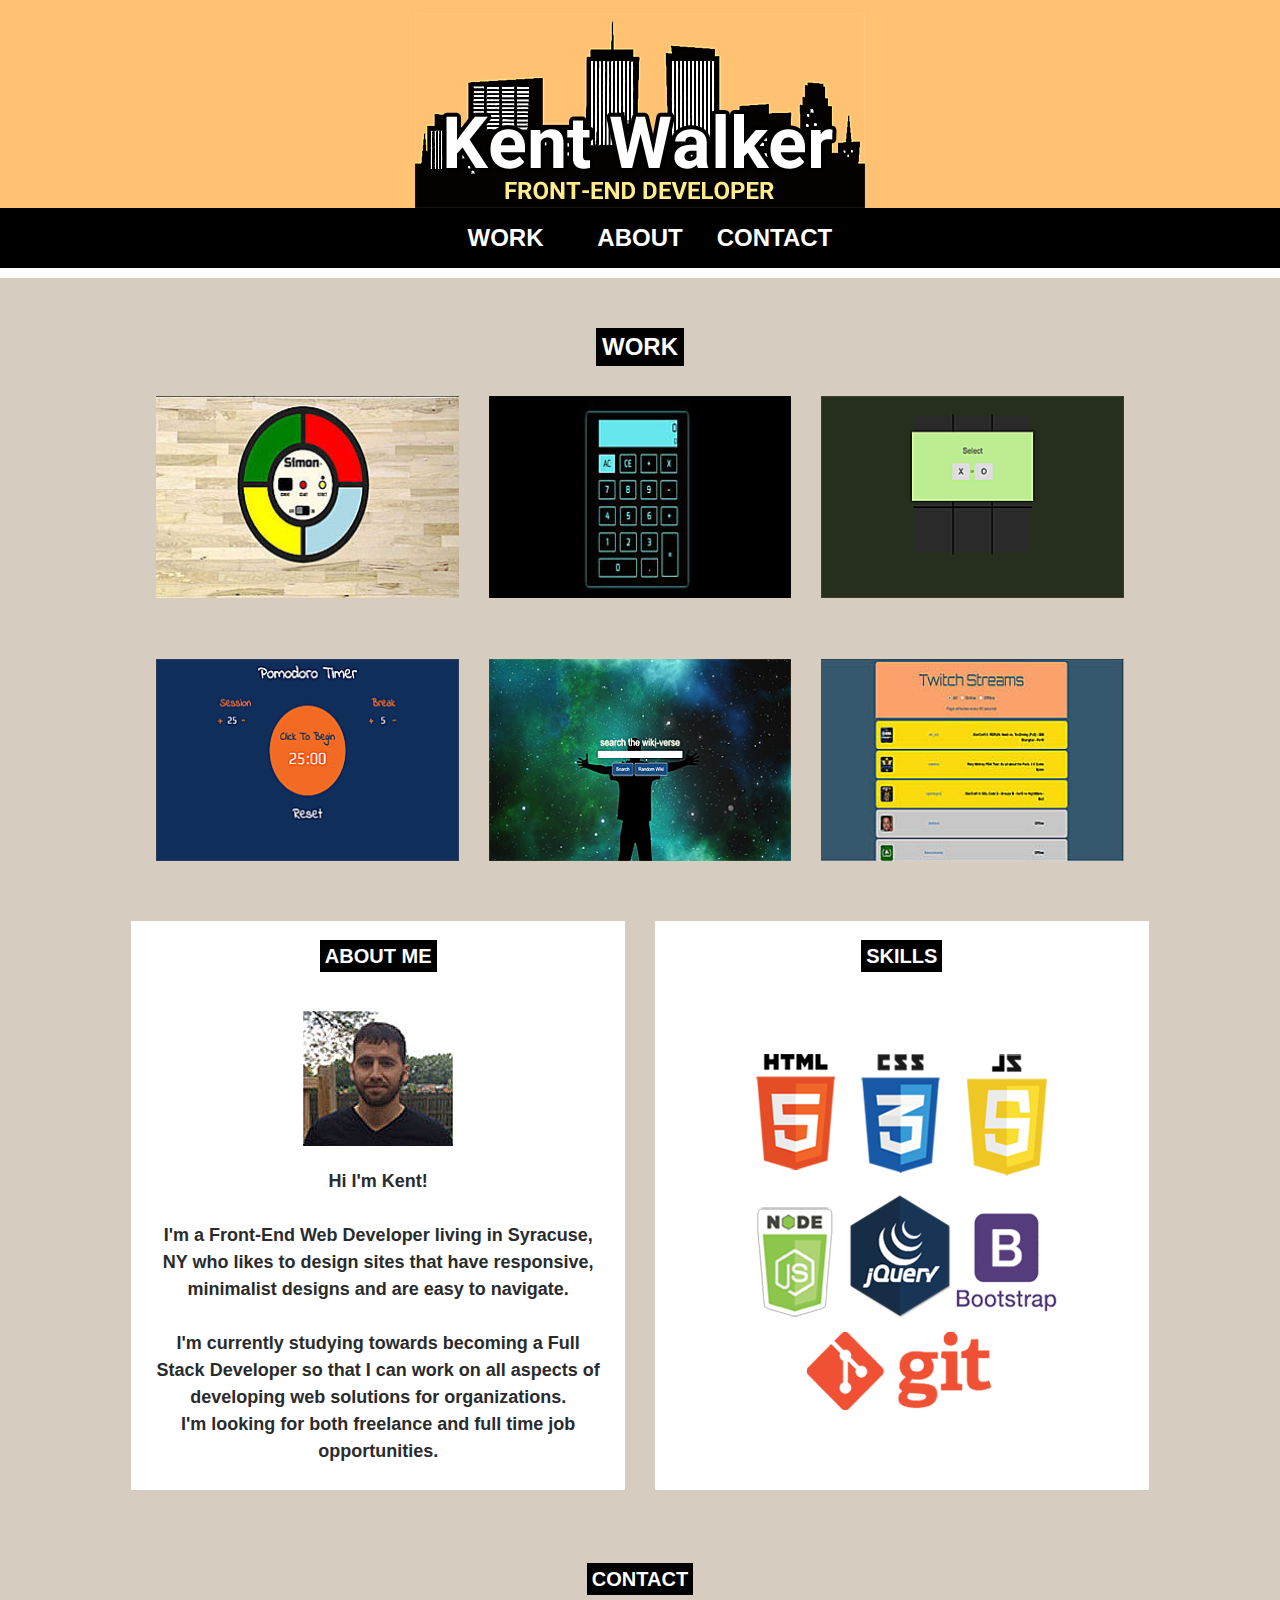
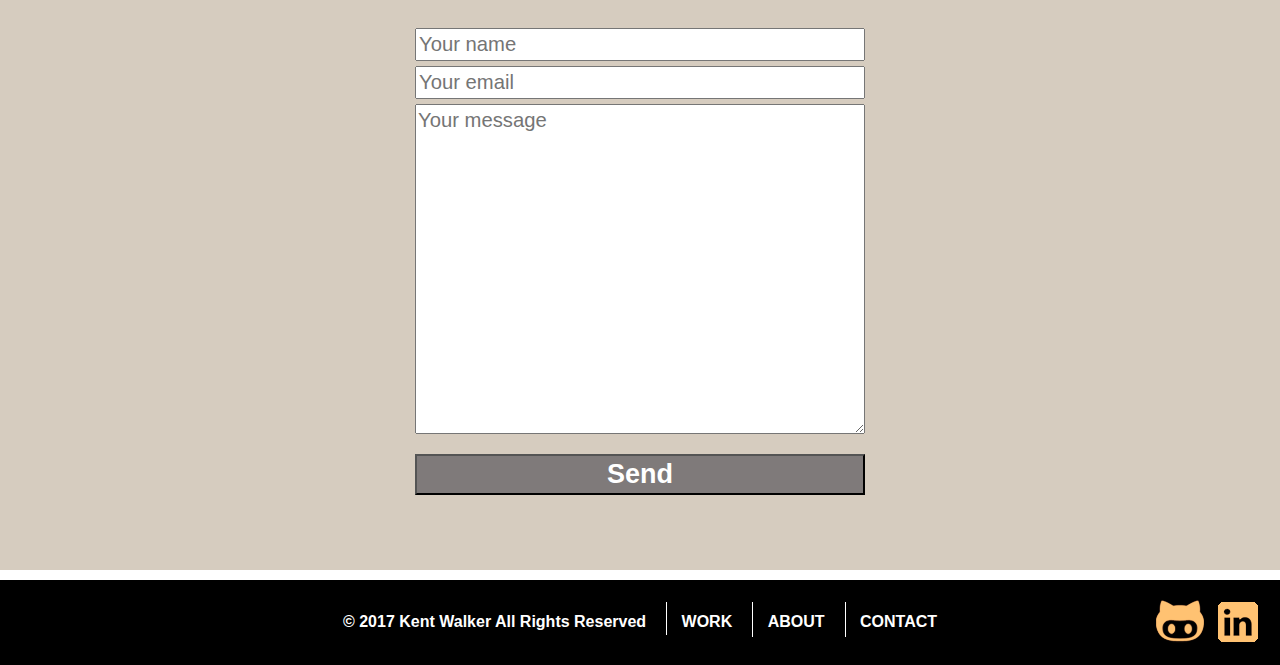
==== index.html @ 8b19c35e "Updated site logo and some icons" ====
<!DOCTYPE html>
<html lang="en">
<head>
    <title>My Portfolio</title>
      <meta name="viewport" content="width=device-width, initial-scale=1, shrink-to-fit=no">
      <meta name="referrer" content="origin">
      <meta name="google-site-verification" content="VIIXoMHC8gbPI5laIES-vYE52kQ_t8MxAKvMXjCcNns" />
      <link rel="stylesheet" type="text/css" href="css/reset.css">
      <link rel="stylesheet" type="text/css" href="css/bootstrap.min.css">
      <link rel="stylesheet" type="text/css" href="css/style.css">
</head>
<body>
<div class="container-fluid">
      <div id="banner">
        <div id="sitelogo" class="text-center">
          <img class="img-fluid" src="images/sitelogo8.png">
        </div>
      </div>
      <nav class="text-center">
        <ul id="mainMenu">
          <li class="adjLeft"><a href="#work">WORK</a></li>
          <li class="adjCenter"><a href="#about">ABOUT</a></li>
          <li class="adjRight"><a href="#contact">CONTACT</a></li>
        </ul>
        <div id="mobileMenu">
          <h1 id="menuTitle" align="center">MENU</h1>
          <!-- <a href="#" id="pull">MENU</a> -->
            <!-- <a href="#" onclick="alert('You clicked a link');"> -->
              <div id="menuIcon">
                  <div>&nbsp;</div>
                  <div>&nbsp;</div>
                  <div>&nbsp;</div>
              </div>
            </a>

         </div>
      </nav>
      <!-- <div id="menuContainer" class="text-center"> -->
        <!-- <div id="collapsibleMenu" class="text-center"> -->
      <div id="allContent">
          <ul id="drop">
            <li class="navLinks"><a href="#work">WORK</a></li>
            <li class="navLinks"><a href="#about">ABOUT</a></li>
            <li class="navLinks"><a href="#contact">CONTACT</a></li>
            </ul>
          <!-- </div> -->
       <!-- </div> -->
      <div id="work" class="text-center">
            <h1>WORK</h1>
          </div>

        <div id="shortcuts" class="text-center">
            <!-- <div class="row row1"> -->
            <div id="centerShortcuts" class="text-center">
              <div class="row">

                <div class="col-lg-4 col-md-6 col-sm-12">
                  <div class="image-link">
                      <a href="simon/index.html" class="workItem">
                        <img class="img-fluid" src="images/simon.jpg" alt="">
                      </a>
                    </div>
                  </div>
                  <div class="col-lg-4 col-md-6 col-sm-12">
                    <div class="image-link">
                      <a href="calculator/index.html" class="workItem">
                        <img class="img-fluid" src="images/calculator.jpg" alt="">
                      </a>
                    </div>
                  </div>
                  <div class="col-lg-4 col-md-6 col-sm-12">
                    <div class="image-link">
                        <a href="tictactoe/index.html" class="workItem">
                          <img class="img-fluid" src="images/tictactoe.PNG" alt="">
                        </a>
                      </div>
                  </div>
                  <div class="col-lg-4 col-md-6 col-sm-12">
                    <div class="image-link">
                        <a href="pomodoro/index.html" class="workItem">
                          <img class="img-fluid" src="images/pomodorro2.png" alt="">
                        </a>
                      </div>
                  </div>
                  <div class="col-lg-4 col-md-6 col-sm-12 ">
                    <div class="image-link">
                        <a href="wikiapp/index.html" class="workItem">
                          <img class="img-fluid" src="images/wikiverse.png" alt="">
                        </a>
                      </div>
                  </div>
                  <div class="col-lg-4 col-md-6 col-sm-12">
                    <div class="image-link">
                        <a href="twitchapp/index.html" class="workItem">
                          <img class="img-fluid" src="images/twitch.jpg" alt="">
                        </a>
                    </div>
                  </div>
                </div>
              </div>
            </div>
        <div id="middleRow" class="text-center">
          <div class="row text-center">
            <div class="col-lg-6 col-md-6 col-sm-12 test2">
              <div id="about">
                <div class="text-center"><h2>ABOUT ME</h2></div>
                  <div id="innerContent">
                <!-- <h2>ABOUT ME</h2> -->
                    <div id="myPicture"><img src="images/about.jpg"></div>
                      <!-- <div id="aboutmetxt"> -->
                      <div id="aboutText">
                        <p class="text-center">Hi I'm Kent!</p>
                        <br>
                        <br>
                        <p>I'm a Front-End  Web Developer living in Syracuse, NY who likes to design sites that have responsive, minimalist designs and are easy to navigate.<br><br>
                        I'm currently studying towards becoming a Full Stack Developer so that I can work on all aspects of developing web solutions for organizations.<br>
                        I'm looking for both freelance and full time job opportunities.</p>
                       </div>
                    </div>
                </div>
              </div>
              <div class="col-lg-6 col-md-6 col-sm-12 test3">
                  <div id="skills">
                    <div class="text-center"><h2>SKILLS</h2></div>
                    <div id="skillIcons" class="text-center">
                          <img class="img-fluid" src="images/currentskills_1.png">
                        </div>
                      </div>
                    </div>
                    </div>
                  </div>
        </div>
      <div id="contact" class="text-center">
        <h2>CONTACT</h2>
      </div>
      <div id="contactform">
        <form method="POST" action="http://formspree.io/kfw9257@gmail.com">
          <input name="name" placeholder="Your name" type="text">
          <input name="_replyto" placeholder="Your email" type="email">
          <input type="hidden" name="_subject" value="Website contact" />
          <textarea name="message" placeholder="Your message" rows="12" cols="50"></textarea>
          <button type="submit">Send</button>
        </form>
      </div>
    </div>
      <footer class="text-center">
        <div id="footerMenu">
        <ul>
           <li><span id="copyright">&copy; 2017 Kent Walker All Rights Reserved</span></li>
            <li><a href="#work">WORK</a></li>
            <li><a href="#about">ABOUT</a></li>
            <li><a href="#contact">CONTACT</a></li>
          </ul>
        </div>
        <div id="socialLinks">
          <a href="https://github.com/kfw9257"><img src="images/github1.png" title="Github Repository" /></a>
          <a href="https://www.linkedin.com/in/kent-walker-17770210"><img src="images/linkedin1.png" title="LinkedIn Profile" /></a>
        </div>
      </footer>
</div>
<script src="https://ajax.googleapis.com/ajax/libs/jquery/3.2.1/jquery.min.js"></script>
<script src="https://maxcdn.bootstrapcdn.com/bootstrap/3.3.7/js/bootstrap.min.js" integrity="sha384-Tc5IQib027qvyjSMfHjOMaLkfuWVxZxUPnCJA7l2mCWNIpG9mGCD8wGNIcPD7Txa" crossorigin="anonymous"></script>
<script src="js/script.js"></script>
</body>
</html>
---- css/style.css ----
#banner {
  position: relative;
  background-color: #FFC273;
  width: 100%;
  /*height: 5%;*/
}

body {
  background-color: #D6CCBF;
  overflow-x: hidden;
  font: normal 16px/27px sans-serif;

}

.container-fluid {
  padding: 0px;

}



#sitelogo {
  padding-top: 1%;
  /*
  padding-right: 10px;
  width: 400px;*/

}

nav {
  position: relative;
  background-color: black;

  border-bottom-style: solid;
  border-bottom-width: 0.625em;
  border-bottom-color: white;
}

nav ul {

  min-width: 420px;
  margin: 0 auto;
  padding: 0px;
}

nav ul li {
  display: inline-block;
  width: 130px;
  color: white;
  font-size: 24px;
  font-weight: bold;
  padding-top: 5px;
  padding-bottom: 5px;

}

/*.adjLeft {
  padding-left: 30px;
}

.adjRight {
  padding-left: 15px;
  text-align: right;
}

.adjCenter {
  margin-left: 25px;
  margin-right: 10px;
  text-align: center;
}*/

nav ul li a {
  color: white;
  text-decoration: none;
  border-bottom: 3px solid black;
  line-height: 50px;
  padding: 0px;

}

nav ul li a:link {
  text-decoration: none;

}

nav ul li a:hover
{
     color: white;
     cursor: pointer;
     border-bottom-color: #FFC273;
}

#menu {
  /*position: absolute;*/
  width: 400px;
  margin: 0 auto;
}

#menuIcon {
  /*display: none;*/
  position: absolute;
  top: 20%;
  left: 34%;
  margin-right: 10px;
  /*background-color: green;*/
  /*padding-bottom: 10px;
  float: left;
  margin-left: 50px;*/
}

#menuIcon:hover {
  cursor: pointer;
}

#menuTitle {
  /*display: none;*/
  position: absolute;
  left: 44%;
  top: -40px;
  /*background-color: yellow;*/
  display: inline-block;
  color: white;

}

#menuIcon div {

    width: 35px;
    height: 3px;
    background-color: white;
    margin: 6px 0;
}

#mobileMenu {
  display: none;
}

/*#mobileMenu ul > li:hover {
  background-color: red;
}*/

#mobileMenu ul li {
  font-size: 100px;
  z-index: -20;
  color: red;
  display: block;
}
#mobileMenu ul {
  position: absolute;
  z-index: 20;
  color: white;
  /*background-color: green;*/
}

#collapsibleMenu {
  height: 100px;
  width: 100%;
  background-color: red;
}


#menuContainer {
  z-index: 200;
  /*width: 600px;*/
  display: none;
  height: 200px;
  /*width: 75%;*/
  margin: -10px auto;
  position: relative;
  /*background-color: green;*/
}

#drop {
  /*margin: 0 auto;*/
  display: none;
  z-index: 1000;
  position: absolute;
  top: -0.4%;
  left: 50%;
  margin-left: -150px;
  width: 300px;
  background-color: black;
  opacity: 0.9;
}

#drop li a {
  color: white;

  text-decoration: none;
  font-size: 24px;
  font-weight: bold;
  padding-left: 10px;
  padding-right: 10px;
}

#drop li a:hover {

  background-color: #FFC273;
}

#drop li {
  text-align: center;
  padding-top: 15px;
  padding-bottom: 15px;
}

.navLinks {
  /*display: none;*/
}
/*#mobileMenu {
  background-color: red;
    width: 100px;
}*/

h1 {
  margin-top: 50px;
  margin-bottom: 30px;
  color: white;
  background-color: black;
  font-size: 24px;
  font-weight: bold;
  display: inline-block;
  padding: 0.25em;
}

h2 {
  display: inline-block;
  margin-top: 0.45em;
  padding: 0.25em;
  color: white;
  background-color: black;
  font-size: 20px;
  font-weight: bold;
}

.image-link {
  /*min-width: 300px;*/
  /*max-width: */
  /*height: auto;*/
  max-width: 100%;
  position: relative;
  background-color: #FFC273;
}


.image-link img {
      width: 100%;
}

#shortcuts {
  /*position: relative;*/
  /*padding-left: 65px;*/
  /*background-color: yellow;*/
  width: 78%;
  /*padding-left: 6%;*/
  margin: 0 auto;

}



.workItem {
  position: relative;
  background-color: #FFC273;
  display: block;
  margin-bottom: 20%;
  height: auto;
}



.content-row {
  width: 100%;
  /*margin: auto 0;*/
}

#about {
  position: relative;
  display: block;
  /*margin-left: 15%;
  margin-right: 10%;*/
  margin: 0 auto;
  padding-top: 2%;
  /*padding-bottom: 15px;*/
  padding-left:  25px;
  padding-right: 25px;
  /*max-width: 90%;
  min-width: 75%;*/
  /*width: 80%;*/
  height: 100%;
  background-color: white;
}


#aboutText {
  display: inline-block;
  margin-top: 5%;
  padding-bottom: 25px;
}

#aboutText p  {
    display: inline;
    font-size: 18px;
    /*background-color: #FFC273;*/
    /*box-shadow: 1em 0 0 #FFC273, -1em 0 0 #FFC273;*/
    /*padding: 7px 8px;*/
    /*box-decoration-break: clone;*/
    font-weight: 700;

}



#myPicture {
  margin-top: 7%;
}

#innerContent p {
  margin-top: 5%;
}

#about h2 {
  display: inline-block;
}

#skills {
  position: relative;
  display: block;
  margin: 0 auto;
  padding-top: 2%;
  /*padding-bottom: 20px;*/
  /*max-width: 90%;
  min-width: 75%;*/
  /*width: 80%;*/
  height: 100%;
  background-color: white;
}

#skillIcons {
  /*background-color: red;
  width: 450px;
  margin: 0 auto;*/
  margin-top: 55px;
  padding-bottom: 51px;
}

.test2 {
  /*background-color: red;*/
 padding-left: 10%;
}

.test3 {
  /*background-color: green;*/
  padding-right: 10%;
}

#middleRow {
  margin: 0 auto;
  /*display: flex;*/
}

#contact{
  margin-top: 5%;
}

#contactform * {
  font-size: 1.125em;
  width: 500px;
  max-width: 90%;
  margin: 0 auto;
  display: block;
  margin-bottom: 5px;
}

#contactform {
  margin-top: 25px;
  margin-bottom: 75px;
}

#contactform button {
  position: relative;
  background-color: #7F7A7A;
  font-size: 1.5em;
  padding: 5px;
  color: white;
  font-weight: bold;
  /*width: 75%;*/
  margin-top: 20px;
}


.glyphicon {
  position: absolute;
  color: white;
}

footer {
  position: relative;
  border-top: solid 0.625em white;
  height: 95px;
  background-color: black;
  /*text-align: center;*/
}

footer * {
  font-weight: bold;
  margin-top: 6px;
  display: inline-block;
  color: white;

}

#footerMenu {
  /*background-color: blue;*/
  width: 620px;
  margin: 10px auto;
}

#footerMenu li:nth-child(0) {
  /*margin-right: 10px;*/
  display: inline-block;
  margin-left: 10px;
  padding-right: 20px;
  border-right: 1px solid white;
}

#footerMenu ul li:nth-child(1) {
  margin-right: 10px;
  padding-right: 20px;
  border-right: 1px solid white;
}

#footerMenu ul li:nth-child(2) {
  margin-right: 10px;
  padding-right: 20px;
  border-right: 1px solid white;
}

#footerMenu ul li:nth-child(3) {
  margin-right: 10px;
  padding-right: 20px;
  border-right: 1px solid white;
}
#footerMenu ul li:nth-child(4) {
  /*margin-right: 50px;*/
  /*padding-right: 20px;*/
  /*border-right: 1px solid white;*/

}



footer ul li a:hover
{
     color: white;
     cursor: pointer;
     border-bottom-color: #FFC273;
}

footer ul li a {
  color: white;
  text-decoration: none;
  border-bottom: 2px solid black;
}
footer ul li a:link {
  text-decoration: none;

}

#socialLinks a:nth-child(2) {
  /*position: absolute;
  right: 80px;
  top: 3px;*/
  /*background-color: red;*/

}

#socialLinks a:nth-child(1) {
  /*position: absolute;
  right: 25px;
  top: 5px;*/
  /*background-color: blue;*/
  margin-right: 10px;
}

#socialLinks {
  position: absolute;
  right: 1%;
  /*background-color: purple;*/
  width: 120px;
  display: inline-block;

}

#allContent {
  position: relative;
  width: 97%;
  margin: 0 auto;
}

/*  MEDIA QUERIES  */

@media (hover: none) {
   /*a:link {
      color: red;
   }*/
}

@media screen and (max-width:480px) {

  nav ul {
    display: none;
  }

  nav {
    height: 70px;
  }

  #mobileMenu {
    display: inline-block;
  }

  #collapsibleMenu {
    /*display: block;*/
  }

  #socialLinks {

    /*left: 34% !important;*/
  }

  /*#menuTitle {
    display: inline-block;
  }

  #menuIcon {
    display: inline-block;
  }*/
}

@media screen and (max-width:645px) {

  footer ul {
    display: none;
  }

  #menuContainer {
    display: none;
  }



  /*footer a:nth-child(2) {
    background-color: yellow;
    width: 50px;
    display: inline-block;
    position: absolute;
    left: 40%;
    margin: auto 0;
    top: 2px;
    background-color: red;
  }

  footer a:nth-child(3) {
    background-color: green;
    display: inline-block;
    width: 50px;
    position: absolute;
    left: 55%;
    top: 3px;
    background-color: red;

  }*/
  #footerMenu {
    display: none;
  }

  #socialLinks {
    position: relative !important;
    margin: 0 auto;
    /*left: 38%;*/
  }


}

@media screen and (max-width:768px) {


   #shortcuts {
    padding-left: 0%;
    width: 300px;
  }

  #centerShortcuts{
    padding-left: 0% !important;
    /*width: 80%;*/
    /*background-color: purple;*/
  }

  #about {
    width: 75%;
    margin: 5% auto;
  }

  #skills {
    width: 75%;
  }

  .test2{
    padding: 0;
    margin: auto 0;
  }

  .test3{
    padding: 0;
  }

  #test4 {
    margin: 0 auto;
  }

  #copyright {
    display: none;
  }

  #footerMenu {
    /*width: 350px;*/
    /*margin-right: 10%;*/

  }
}

@media screen and (max-width:992px) {

  #copyright {
    display: none;
  }

  /*.row{
    padding-left: 100px !important;
  }*/

  #centerShortcuts{
    /*padding-left: 15%;*/
    /*width: 80%;*/
    /*background-color: purple;*/
  }
}

@media screen and (max-width:1200px) {

}
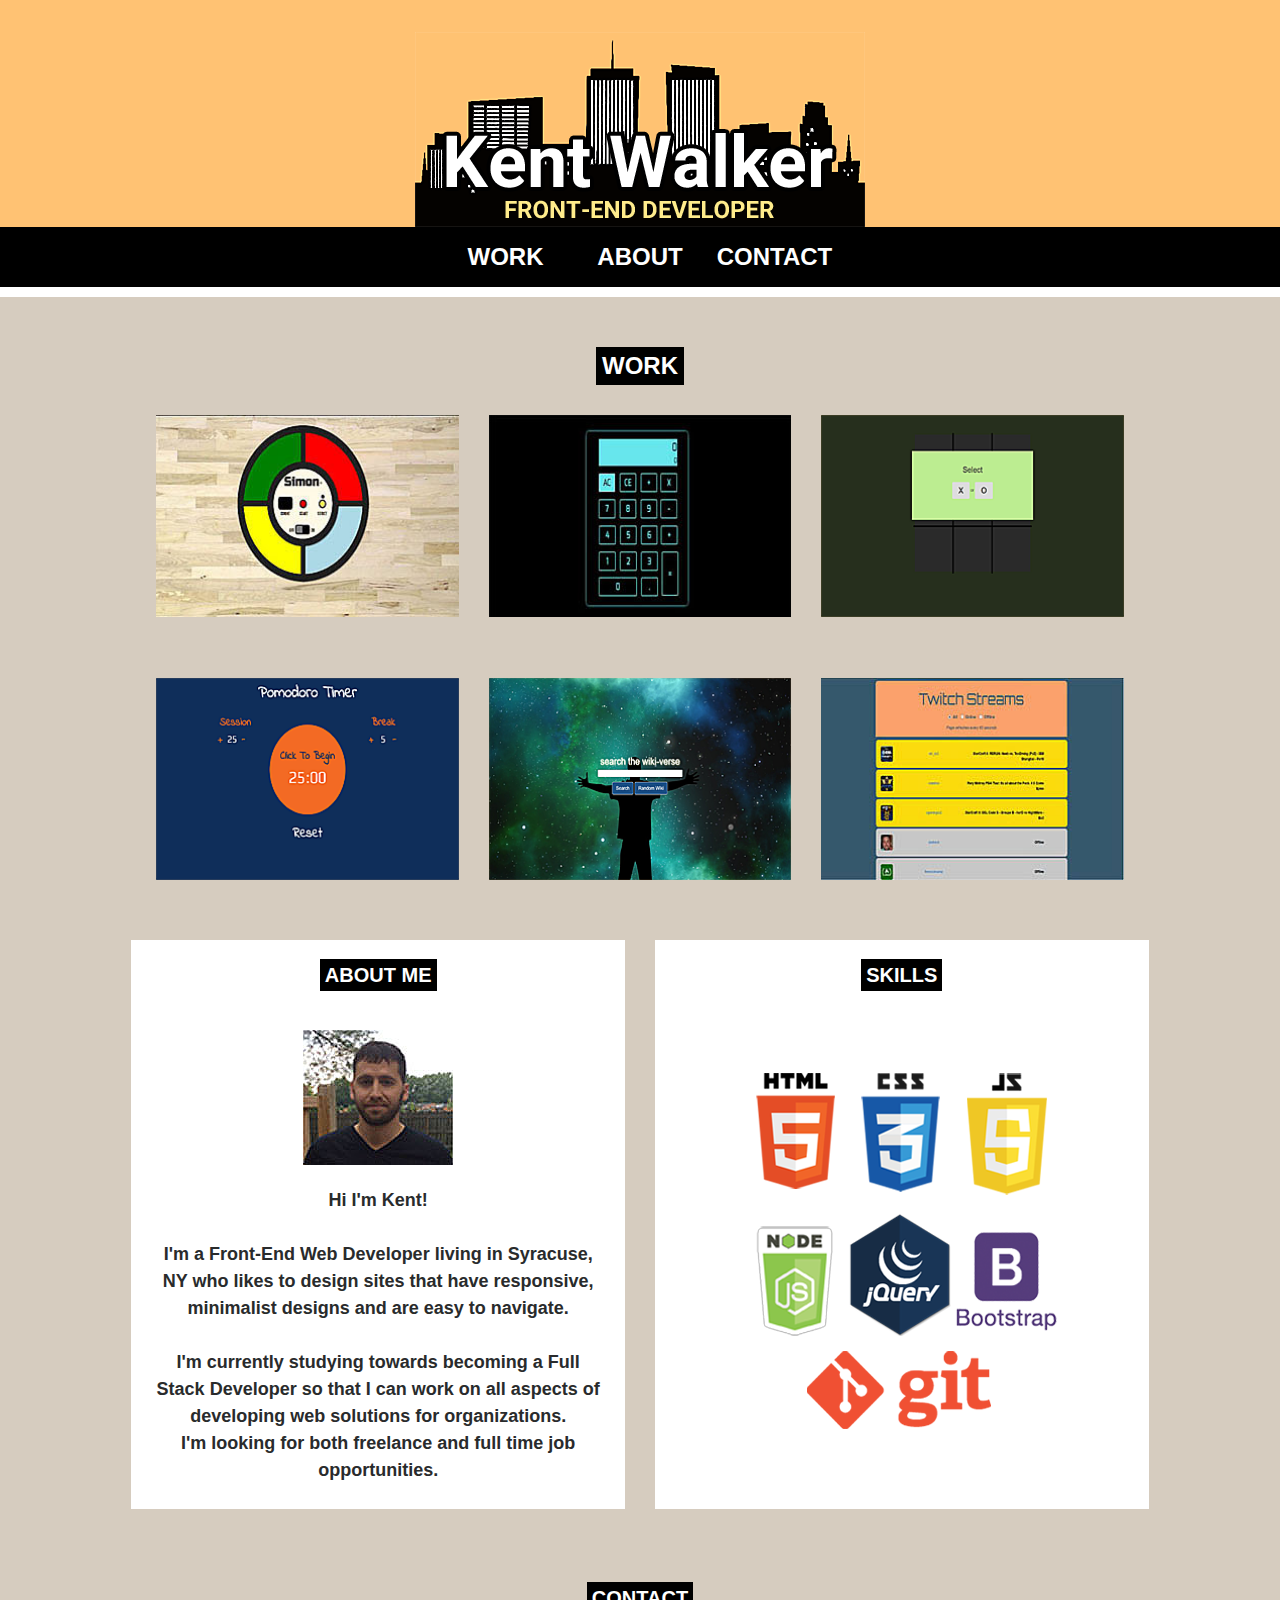
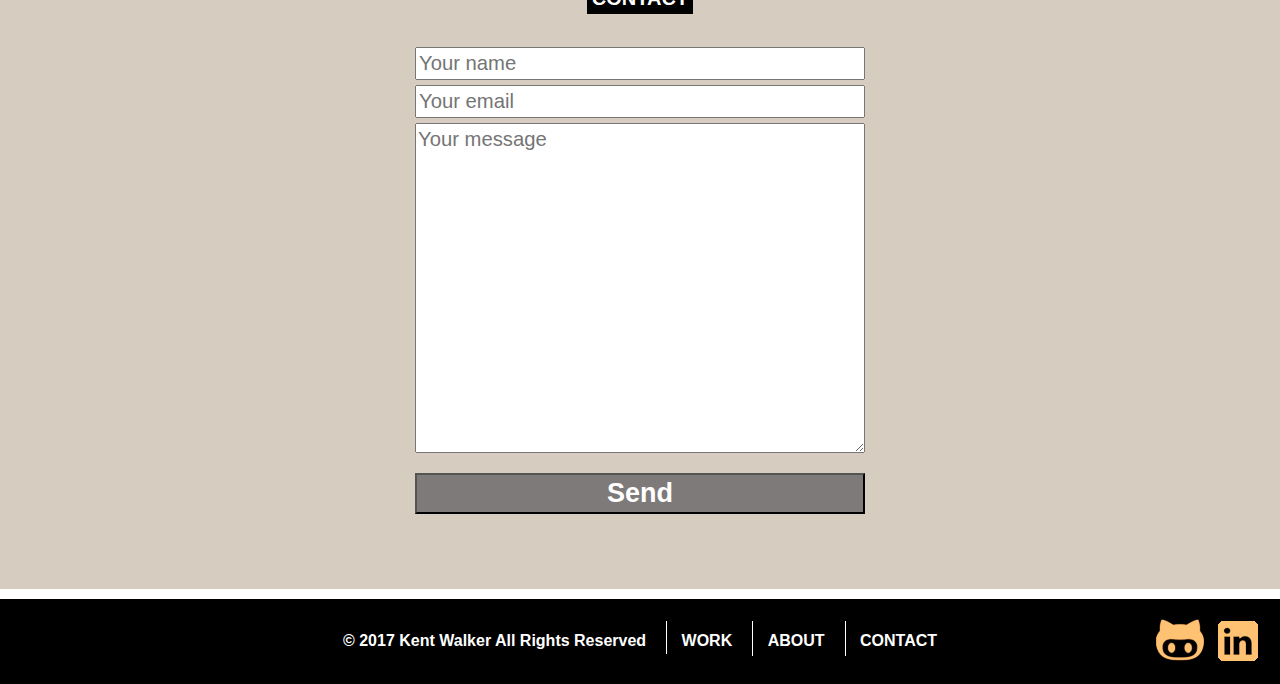
==== commit e6e09110: "updated external links to open in new tabs" ====
--- a/index.html
+++ b/index.html
@@ -56,14 +56,14 @@
 
                 <div class="col-lg-4 col-md-6 col-sm-12">
                   <div class="image-link">
-                      <a href="simon/index.html" class="workItem">
+                      <a href="simon/index.html" target="_blank" class="workItem">
                         <img class="img-fluid" src="images/simon.jpg" alt="">
                       </a>
                     </div>
                   </div>
                   <div class="col-lg-4 col-md-6 col-sm-12">
                     <div class="image-link">
-                      <a href="calculator/index.html" class="workItem">
+                      <a href="calculator/index.html" target="_blank" class="workItem">
                         <img class="img-fluid" src="images/calculator.jpg" alt="">
                       </a>
                     </div>
@@ -77,21 +77,21 @@
                   </div>
                   <div class="col-lg-4 col-md-6 col-sm-12">
                     <div class="image-link">
-                        <a href="pomodoro/index.html" class="workItem">
+                        <a href="pomodoro/index.html" target="_blank"  class="workItem">
                           <img class="img-fluid" src="images/pomodorro2.png" alt="">
                         </a>
                       </div>
                   </div>
                   <div class="col-lg-4 col-md-6 col-sm-12 ">
                     <div class="image-link">
-                        <a href="wikiapp/index.html" class="workItem">
+                        <a href="wikiapp/index.html" target="_blank"  class="workItem">
                           <img class="img-fluid" src="images/wikiverse.png" alt="">
                         </a>
                       </div>
                   </div>
                   <div class="col-lg-4 col-md-6 col-sm-12">
                     <div class="image-link">
-                        <a href="twitchapp/index.html" class="workItem">
+                        <a href="twitchapp/index.html" target="_blank" class="workItem">
                           <img class="img-fluid" src="images/twitch.jpg" alt="">
                         </a>
                     </div>
--- a/css/style.css
+++ b/css/style.css
@@ -20,7 +20,7 @@
 
 
 #sitelogo {
-  padding-top: 1%;
+  padding-top: 2.5%;
   /*
   padding-right: 10px;
   width: 400px;*/
@@ -53,21 +53,6 @@
   padding-bottom: 5px;
 
 }
-
-/*.adjLeft {
-  padding-left: 30px;
-}
-
-.adjRight {
-  padding-left: 15px;
-  text-align: right;
-}
-
-.adjCenter {
-  margin-left: 25px;
-  margin-right: 10px;
-  text-align: center;
-}*/
 
 nav ul li a {
   color: white;
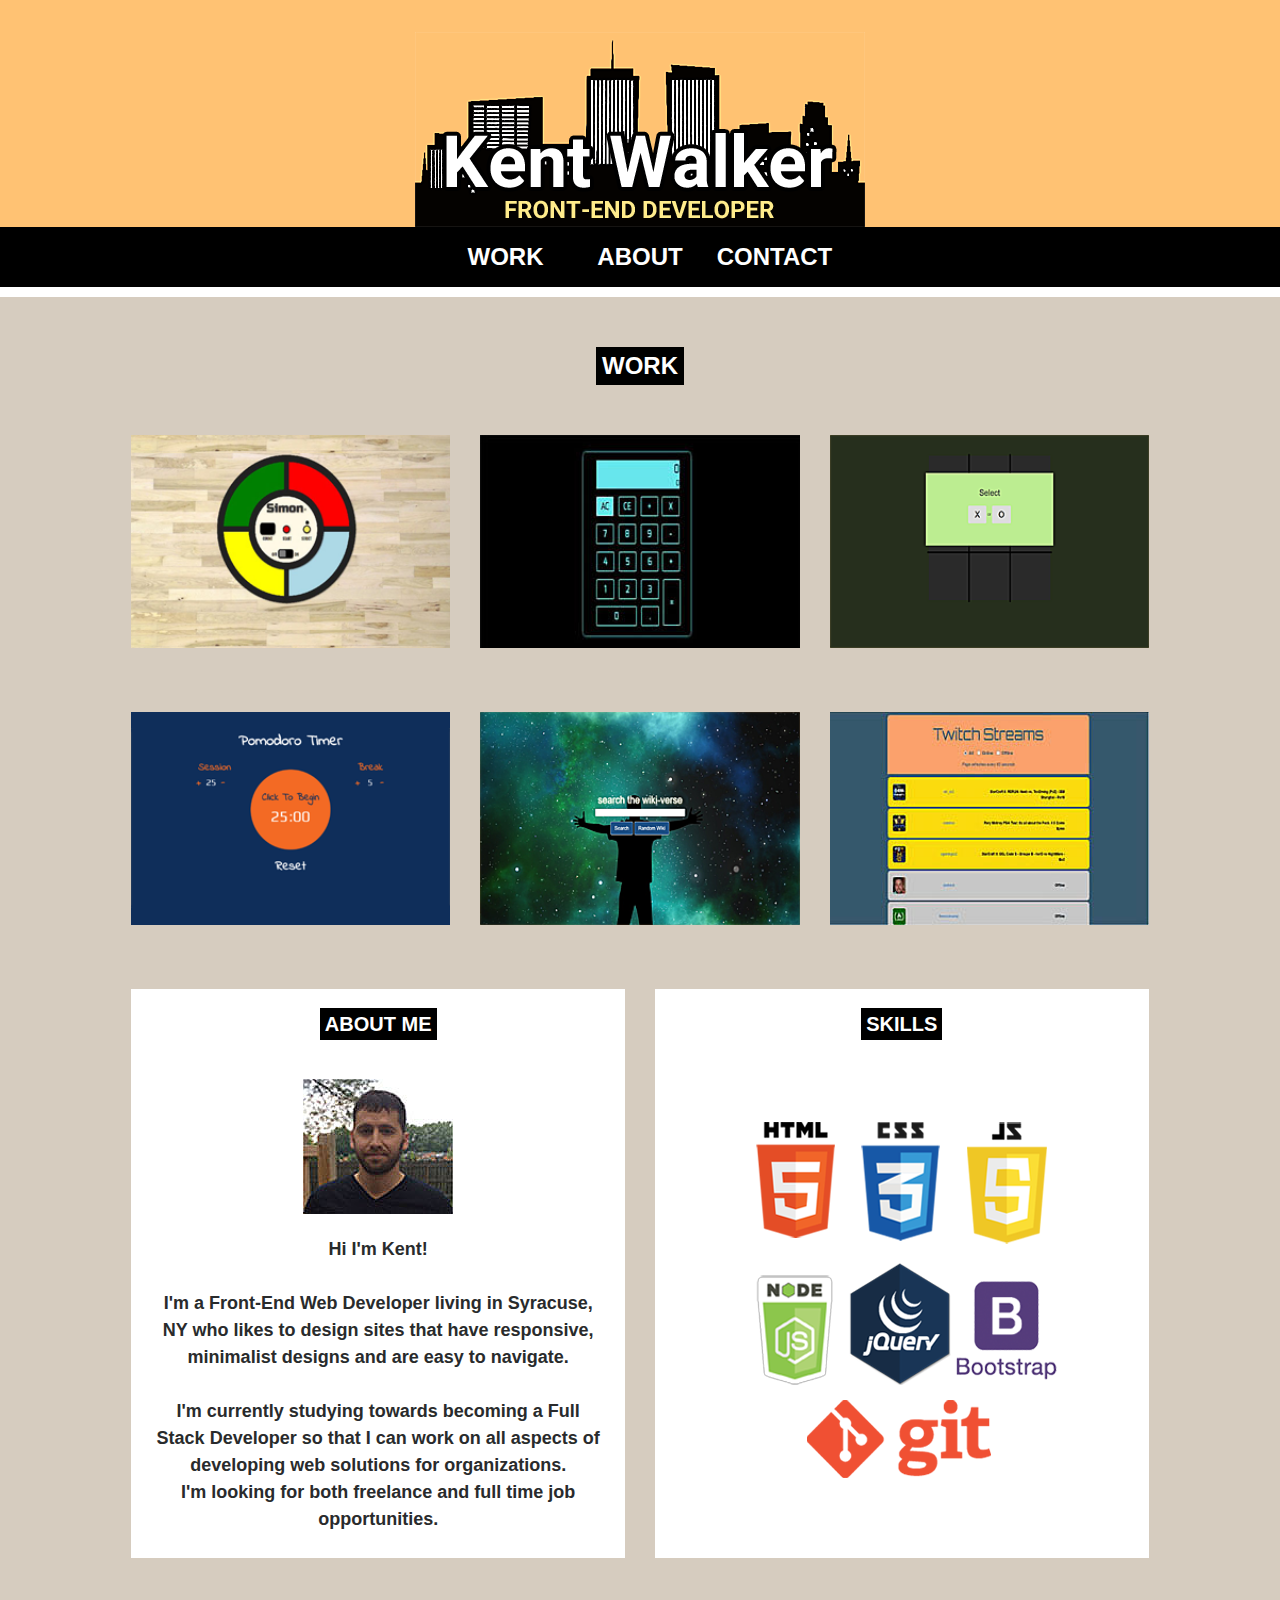
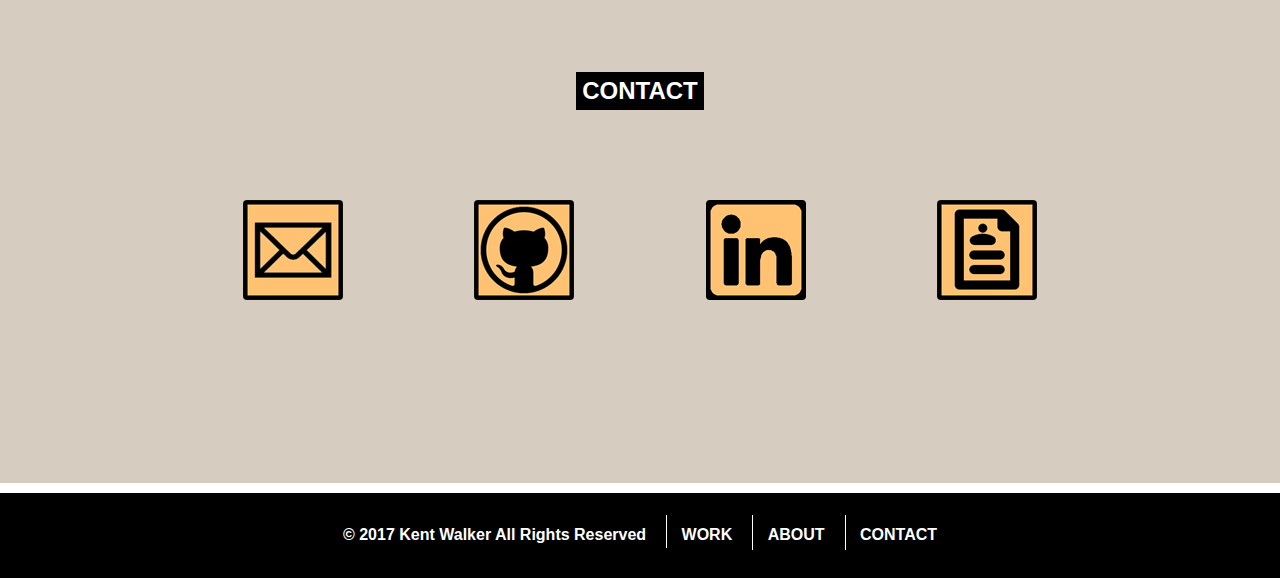
==== commit 0fef0238: "update contact links, added more rollover effects, updated some shortcuts" ====
--- a/index.html
+++ b/index.html
@@ -5,6 +5,8 @@
       <meta name="viewport" content="width=device-width, initial-scale=1, shrink-to-fit=no">
       <meta name="referrer" content="origin">
       <meta name="google-site-verification" content="VIIXoMHC8gbPI5laIES-vYE52kQ_t8MxAKvMXjCcNns" />
+      <link rel="icon" href="images/tabicon.png">
+      <link href="https://fonts.googleapis.com/css?family=Roboto:700" rel="stylesheet">
       <link rel="stylesheet" type="text/css" href="css/reset.css">
       <link rel="stylesheet" type="text/css" href="css/bootstrap.min.css">
       <link rel="stylesheet" type="text/css" href="css/style.css">
@@ -57,7 +59,10 @@
                 <div class="col-lg-4 col-md-6 col-sm-12">
                   <div class="image-link">
                       <a href="simon/index.html" target="_blank" class="workItem">
-                        <img class="img-fluid" src="images/simon.jpg" alt="">
+                        <img class="img-fluid" src="images/simon2.png" alt="">
+                         <div class="project-info">
+                           <h3>Simon Game</h3>
+                         </div>
                       </a>
                     </div>
                   </div>
@@ -65,6 +70,9 @@
                     <div class="image-link">
                       <a href="calculator/index.html" target="_blank" class="workItem">
                         <img class="img-fluid" src="images/calculator.jpg" alt="">
+                        <div class="project-info">
+                          <h3>Javascript Calculator</h3>
+                        </div>
                       </a>
                     </div>
                   </div>
@@ -72,13 +80,19 @@
                     <div class="image-link">
                         <a href="tictactoe/index.html" class="workItem">
                           <img class="img-fluid" src="images/tictactoe.PNG" alt="">
+                            <div class="project-info">
+                              <h3>Tic-Tac-Toe Game</h3>
+                            </div>
                         </a>
                       </div>
                   </div>
                   <div class="col-lg-4 col-md-6 col-sm-12">
                     <div class="image-link">
                         <a href="pomodoro/index.html" target="_blank"  class="workItem">
-                          <img class="img-fluid" src="images/pomodorro2.png" alt="">
+                          <img class="img-fluid" src="images/pomodorro3.png" alt="">
+                            <div class="project-info">
+                              <h3>Pomodoro Clock</h3>
+                            </div>
                         </a>
                       </div>
                   </div>
@@ -86,6 +100,9 @@
                     <div class="image-link">
                         <a href="wikiapp/index.html" target="_blank"  class="workItem">
                           <img class="img-fluid" src="images/wikiverse.png" alt="">
+                            <div class="project-info">
+                              <h3>Wikipedia Viewer</h3>
+                            </div>
                         </a>
                       </div>
                   </div>
@@ -93,6 +110,9 @@
                     <div class="image-link">
                         <a href="twitchapp/index.html" target="_blank" class="workItem">
                           <img class="img-fluid" src="images/twitch.jpg" alt="">
+                            <div class="project-info">
+                              <h3>Twitch JSON API App</h3>
+                            </div>
                         </a>
                     </div>
                   </div>
@@ -131,17 +151,41 @@
                   </div>
         </div>
       <div id="contact" class="text-center">
-        <h2>CONTACT</h2>
+        <h1>CONTACT</h1>
       </div>
-      <div id="contactform">
-        <form method="POST" action="http://formspree.io/kfw9257@gmail.com">
+      <div id="contactInfo" class="text-center">
+      <!-- <div id="contactform"> -->
+        <!-- <form method="POST" action="http://formspree.io/kfw9257@gmail.com">
           <input name="name" placeholder="Your name" type="text">
           <input name="_replyto" placeholder="Your email" type="email">
           <input type="hidden" name="_subject" value="Website contact" />
           <textarea name="message" placeholder="Your message" rows="12" cols="50"></textarea>
           <button type="submit">Send</button>
-        </form>
-      </div>
+        </form> -->
+        <div class="row text-center">
+          <div class="col-xs-2 col-sm-3 col-md-3 contactLink">
+            <a href="mailto:kfw9257@gmail.com">
+              <img class="rounded" src="images/email.png" alt="Email" title="Email">
+            </a>
+          </div>
+          <div class="col-xs-2 col-sm-3 col-md-3 contactLink">
+            <a href="https://github.com/kfw9257" target="_blank">
+              <img class="rounded" src="images/github2.png" alt="Github Repo" title="Github">
+            </a>
+          </div>
+          <div class="col-xs-2 col-sm-3 col-md-3 contactLink">
+            <a href="http://www.linkedin.com/in/kent-walker-17770210" target="_blank">
+              <img class="rounded" src="images/linkedin3.png" alt="LinkedIn Profile" title="LinkedIn">
+            </a>
+          </div>
+          <div class="col-xs-2 col-sm-3 col-md-3 contactLink">
+            <a href="documents/resume.pdf" target="_blank">
+              <img class="rounded" src="images/resume.png" alt="My Resume" title="Resume">
+            </a>
+          </div>
+        <!-- </div> -->
+      <!-- </div> -->
+    </div>
     </div>
       <footer class="text-center">
         <div id="footerMenu">
@@ -152,10 +196,10 @@
             <li><a href="#contact">CONTACT</a></li>
           </ul>
         </div>
-        <div id="socialLinks">
+        <!-- <div id="socialLinks">
           <a href="https://github.com/kfw9257"><img src="images/github1.png" title="Github Repository" /></a>
           <a href="https://www.linkedin.com/in/kent-walker-17770210"><img src="images/linkedin1.png" title="LinkedIn Profile" /></a>
-        </div>
+        </div> -->
       </footer>
 </div>
 <script src="https://ajax.googleapis.com/ajax/libs/jquery/3.2.1/jquery.min.js"></script>
--- a/css/style.css
+++ b/css/style.css
@@ -22,15 +22,27 @@
 #sitelogo {
   padding-top: 2.5%;
   /*
-  padding-right: 10px;
-  width: 400px;*/
-
+  padding-right: 10px;*/
+  width: 450px;
+  margin: 0 auto;
+  /* z-index: -100; */
+  /* background-color: green; */
+
+}
+
+#sitelogo span {
+  font-size: 72px;
+  font-family: 'Roboto', sans-serif;
+  position: absolute;
+  display: inline-block;
+  top: 66%;
+  left: 34.5%;
+  color: white;
 }
 
 nav {
   position: relative;
   background-color: black;
-
   border-bottom-style: solid;
   border-bottom-width: 0.625em;
   border-bottom-color: white;
@@ -232,12 +244,33 @@
       width: 100%;
 }
 
+.project-info {
+   position: absolute;
+  left: 0;
+  right: 0;
+  margin: 0 auto;
+  bottom: 40%;
+  width: 100%;
+  display: none;
+  opacity: 0;
+}
+
+.project-info h3 {
+      font-family: 'Open Sans', Arial, sans-serif;
+      font-size: 28px;
+      font-weight: 700;
+      color: white;
+      letter-spacing: 1.2px;
+  }
+
 #shortcuts {
+
   /*position: relative;*/
   /*padding-left: 65px;*/
-  /*background-color: yellow;*/
-  width: 78%;
+  /* background-color: yellow; */
+  width: 82%;
   /*padding-left: 6%;*/
+  padding-top: 20px;
   margin: 0 auto;
 
 }
@@ -286,10 +319,6 @@
 #aboutText p  {
     display: inline;
     font-size: 18px;
-    /*background-color: #FFC273;*/
-    /*box-shadow: 1em 0 0 #FFC273, -1em 0 0 #FFC273;*/
-    /*padding: 7px 8px;*/
-    /*box-decoration-break: clone;*/
     font-weight: 700;
 
 }
@@ -313,18 +342,12 @@
   display: block;
   margin: 0 auto;
   padding-top: 2%;
-  /*padding-bottom: 20px;*/
-  /*max-width: 90%;
-  min-width: 75%;*/
-  /*width: 80%;*/
   height: 100%;
   background-color: white;
 }
 
 #skillIcons {
-  /*background-color: red;
-  width: 450px;
-  margin: 0 auto;*/
+
   margin-top: 55px;
   padding-bottom: 51px;
 }
@@ -348,7 +371,7 @@
   margin-top: 5%;
 }
 
-#contactform * {
+/* #contactform * {
   font-size: 1.125em;
   width: 500px;
   max-width: 90%;
@@ -369,8 +392,16 @@
   padding: 5px;
   color: white;
   font-weight: bold;
-  /*width: 75%;*/
+
   margin-top: 20px;
+} */
+
+#contactInfo {
+  /* background-color: yellow; */
+  width: 70%;
+  padding-top: 60px;
+  padding-bottom: 90px;
+  margin: 0px auto;
 }
 
 
@@ -426,13 +457,6 @@
   padding-right: 20px;
   border-right: 1px solid white;
 }
-#footerMenu ul li:nth-child(4) {
-  /*margin-right: 50px;*/
-  /*padding-right: 20px;*/
-  /*border-right: 1px solid white;*/
-
-}
-
 
 
 footer ul li a:hover
@@ -461,10 +485,6 @@
 }
 
 #socialLinks a:nth-child(1) {
-  /*position: absolute;
-  right: 25px;
-  top: 5px;*/
-  /*background-color: blue;*/
   margin-right: 10px;
 }
 
@@ -483,13 +503,17 @@
   margin: 0 auto;
 }
 
+.contactLink {
+  margin-bottom: 10%;
+}
+
 /*  MEDIA QUERIES  */
 
-@media (hover: none) {
+/* @media (hover: none) {
    /*a:link {
       color: red;
-   }*/
-}
+   }
+} */
 
 @media screen and (max-width:480px) {
 
@@ -505,22 +529,6 @@
     display: inline-block;
   }
 
-  #collapsibleMenu {
-    /*display: block;*/
-  }
-
-  #socialLinks {
-
-    /*left: 34% !important;*/
-  }
-
-  /*#menuTitle {
-    display: inline-block;
-  }
-
-  #menuIcon {
-    display: inline-block;
-  }*/
 }
 
 @media screen and (max-width:645px) {
@@ -534,28 +542,6 @@
   }
 
 
-
-  /*footer a:nth-child(2) {
-    background-color: yellow;
-    width: 50px;
-    display: inline-block;
-    position: absolute;
-    left: 40%;
-    margin: auto 0;
-    top: 2px;
-    background-color: red;
-  }
-
-  footer a:nth-child(3) {
-    background-color: green;
-    display: inline-block;
-    width: 50px;
-    position: absolute;
-    left: 55%;
-    top: 3px;
-    background-color: red;
-
-  }*/
   #footerMenu {
     display: none;
   }
@@ -566,6 +552,9 @@
     /*left: 38%;*/
   }
 
+  #contactInfo {
+    padding-bottom: 60px;
+  }
 
 }
 
@@ -580,7 +569,7 @@
   #centerShortcuts{
     padding-left: 0% !important;
     /*width: 80%;*/
-    /*background-color: purple;*/
+    /* background-color: purple; */
   }
 
   #about {
@@ -609,11 +598,6 @@
     display: none;
   }
 
-  #footerMenu {
-    /*width: 350px;*/
-    /*margin-right: 10%;*/
-
-  }
 }
 
 @media screen and (max-width:992px) {
@@ -622,15 +606,6 @@
     display: none;
   }
 
-  /*.row{
-    padding-left: 100px !important;
-  }*/
-
-  #centerShortcuts{
-    /*padding-left: 15%;*/
-    /*width: 80%;*/
-    /*background-color: purple;*/
-  }
 }
 
 @media screen and (max-width:1200px) {
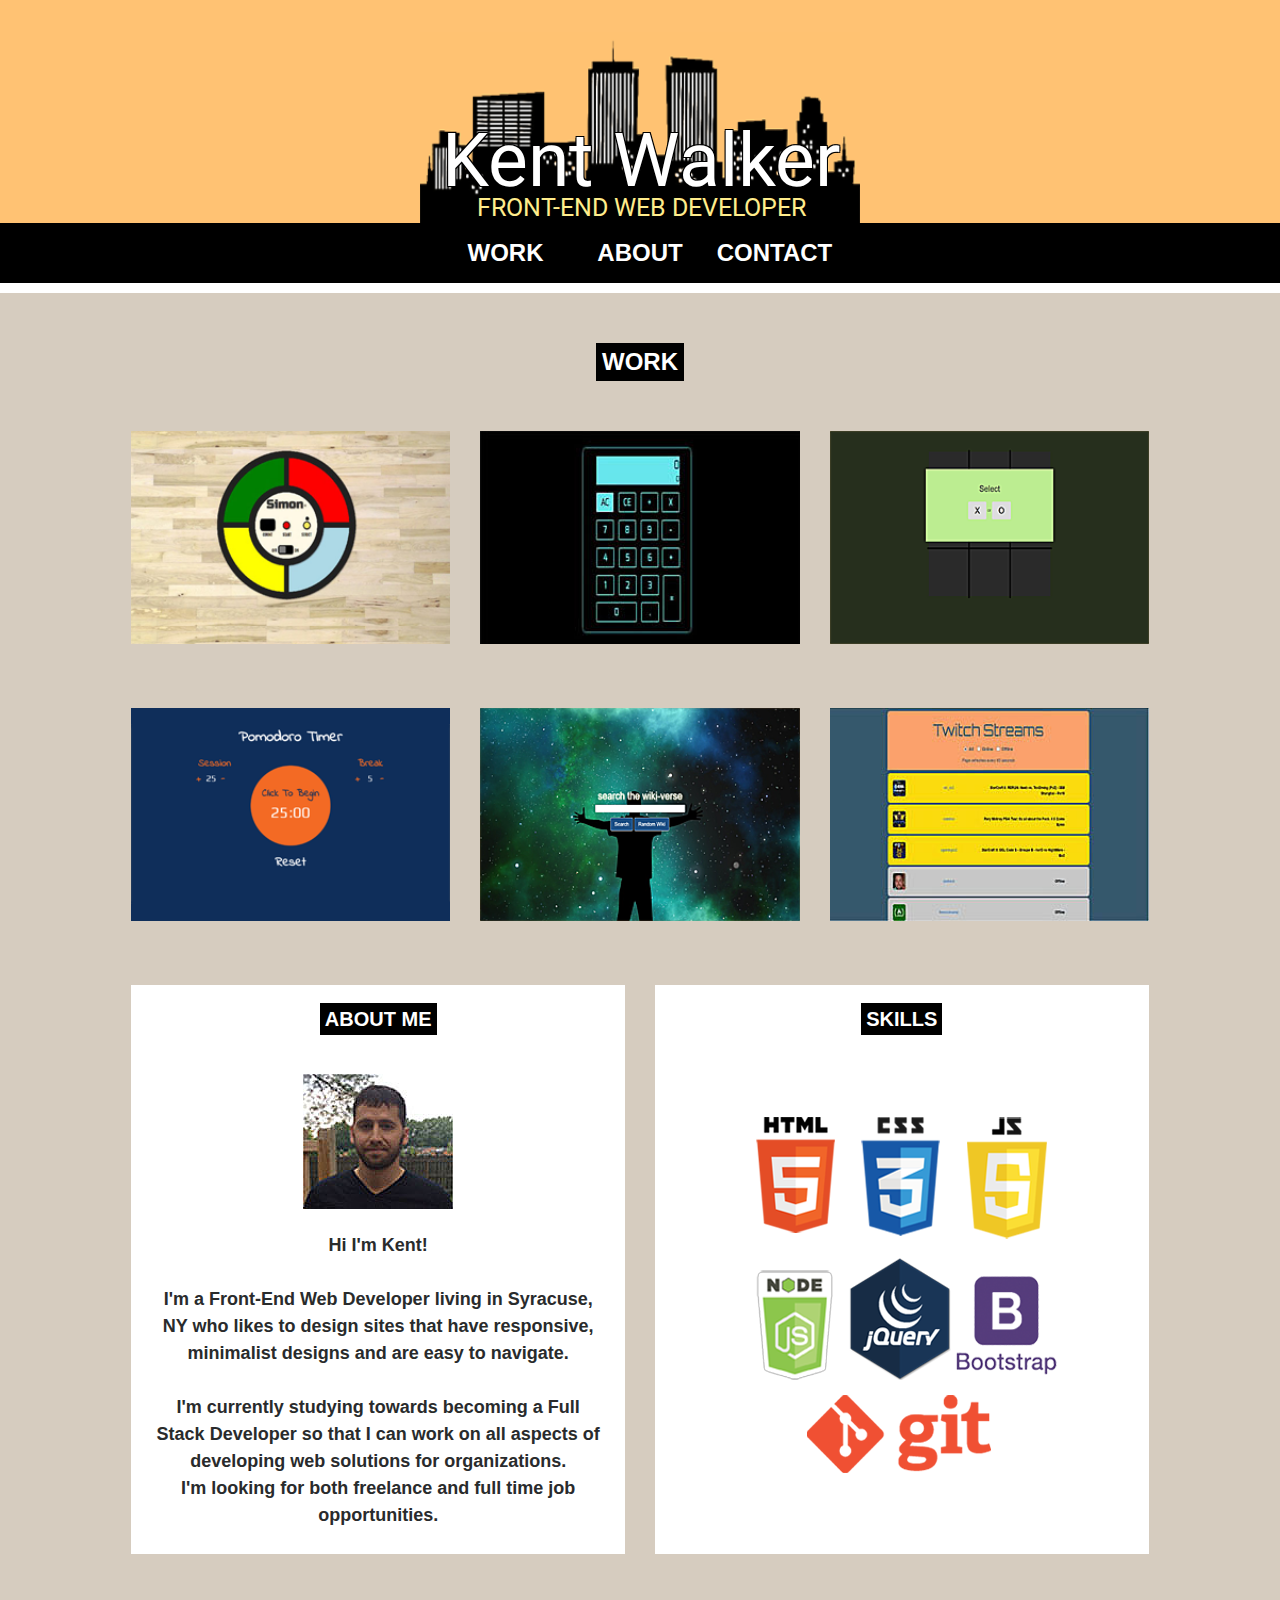
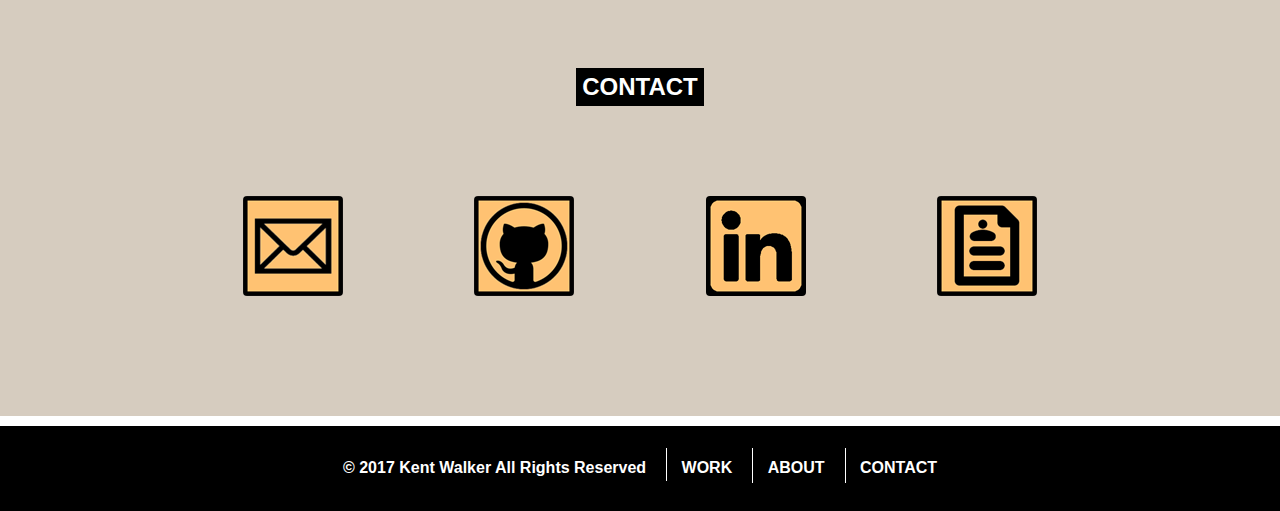
==== commit bb7655f4: "Updated site logo to have separate text and updated css responsiveness" ====
--- a/index.html
+++ b/index.html
@@ -15,7 +15,11 @@
 <div class="container-fluid">
       <div id="banner">
         <div id="sitelogo" class="text-center">
-          <img class="img-fluid" src="images/sitelogo8.png">
+          <div id="siteTitle">
+            <p>Kent Walker</p>
+            <p>FRONT-END WEB DEVELOPER</p>
+          </div>
+          <img class="img-fluid" src="images/sitelogonotxt.png">
         </div>
       </div>
       <nav class="text-center">
@@ -26,8 +30,6 @@
         </ul>
         <div id="mobileMenu">
           <h1 id="menuTitle" align="center">MENU</h1>
-          <!-- <a href="#" id="pull">MENU</a> -->
-            <!-- <a href="#" onclick="alert('You clicked a link');"> -->
               <div id="menuIcon">
                   <div>&nbsp;</div>
                   <div>&nbsp;</div>
@@ -37,8 +39,6 @@
 
          </div>
       </nav>
-      <!-- <div id="menuContainer" class="text-center"> -->
-        <!-- <div id="collapsibleMenu" class="text-center"> -->
       <div id="allContent">
           <ul id="drop">
             <li class="navLinks"><a href="#work">WORK</a></li>
@@ -60,7 +60,7 @@
                   <div class="image-link">
                       <a href="simon/index.html" target="_blank" class="workItem">
                         <img class="img-fluid" src="images/simon2.png" alt="">
-                         <div class="project-info">
+                         <div class="project-info vertcenter1">
                            <h3>Simon Game</h3>
                          </div>
                       </a>
@@ -70,8 +70,8 @@
                     <div class="image-link">
                       <a href="calculator/index.html" target="_blank" class="workItem">
                         <img class="img-fluid" src="images/calculator.jpg" alt="">
-                        <div class="project-info">
-                          <h3>Javascript Calculator</h3>
+                        <div class="project-info vertcenter2">
+                          <h3>&nbsp; Javascript &#13; Calculator</h3>
                         </div>
                       </a>
                     </div>
@@ -80,7 +80,7 @@
                     <div class="image-link">
                         <a href="tictactoe/index.html" class="workItem">
                           <img class="img-fluid" src="images/tictactoe.PNG" alt="">
-                            <div class="project-info">
+                            <div class="project-info vertcenter1">
                               <h3>Tic-Tac-Toe Game</h3>
                             </div>
                         </a>
@@ -90,7 +90,7 @@
                     <div class="image-link">
                         <a href="pomodoro/index.html" target="_blank"  class="workItem">
                           <img class="img-fluid" src="images/pomodorro3.png" alt="">
-                            <div class="project-info">
+                            <div class="project-info vertcenter1">
                               <h3>Pomodoro Clock</h3>
                             </div>
                         </a>
@@ -100,7 +100,7 @@
                     <div class="image-link">
                         <a href="wikiapp/index.html" target="_blank"  class="workItem">
                           <img class="img-fluid" src="images/wikiverse.png" alt="">
-                            <div class="project-info">
+                            <div class="project-info vertcenter1">
                               <h3>Wikipedia Viewer</h3>
                             </div>
                         </a>
@@ -110,8 +110,8 @@
                     <div class="image-link">
                         <a href="twitchapp/index.html" target="_blank" class="workItem">
                           <img class="img-fluid" src="images/twitch.jpg" alt="">
-                            <div class="project-info">
-                              <h3>Twitch JSON API App</h3>
+                            <div class="project-info vertcenter2">
+                              <h3>Twitch JSON API &#13; App</h3>
                             </div>
                         </a>
                     </div>
@@ -179,7 +179,7 @@
             </a>
           </div>
           <div class="col-xs-2 col-sm-3 col-md-3 contactLink">
-            <a href="documents/resume.pdf" target="_blank">
+            <a href="misc/resume3.pdf" target="_blank">
               <img class="rounded" src="images/resume.png" alt="My Resume" title="Resume">
             </a>
           </div>
--- a/css/style.css
+++ b/css/style.css
@@ -23,22 +23,37 @@
   padding-top: 2.5%;
   /*
   padding-right: 10px;*/
-  width: 450px;
+  width: 440px;
   margin: 0 auto;
   /* z-index: -100; */
   /* background-color: green; */
-
-}
-
-#sitelogo span {
-  font-size: 72px;
+  position: relative;
+}
+
+
+#siteTitle p:nth-child(1) {
+  font-size: 75px;
   font-family: 'Roboto', sans-serif;
-  position: absolute;
-  display: inline-block;
+  text-shadow:
+		-1px -1px 0 #000,
+		1px -1px 0 #000,
+		-1px 1px 0 #000,
+		1px 1px 0 #000;
+  position: absolute;
+  /* display: inline-block; */
   top: 66%;
-  left: 34.5%;
-  color: white;
-}
+  left: 5%;
+  color: white;
+}
+#siteTitle p:nth-child(2) {
+  font-size: 25px;
+  position: absolute;
+  font-family: 'Roboto', sans-serif;
+  top: 87%;
+  left: 13%;
+  color: rgb(255, 236, 139);
+}
+
 
 nav {
   position: relative;
@@ -99,10 +114,6 @@
   top: 20%;
   left: 34%;
   margin-right: 10px;
-  /*background-color: green;*/
-  /*padding-bottom: 10px;
-  float: left;
-  margin-left: 50px;*/
 }
 
 #menuIcon:hover {
@@ -201,14 +212,6 @@
   padding-bottom: 15px;
 }
 
-.navLinks {
-  /*display: none;*/
-}
-/*#mobileMenu {
-  background-color: red;
-    width: 100px;
-}*/
-
 h1 {
   margin-top: 50px;
   margin-bottom: 30px;
@@ -231,9 +234,6 @@
 }
 
 .image-link {
-  /*min-width: 300px;*/
-  /*max-width: */
-  /*height: auto;*/
   max-width: 100%;
   position: relative;
   background-color: #FFC273;
@@ -249,11 +249,20 @@
   left: 0;
   right: 0;
   margin: 0 auto;
-  bottom: 40%;
   width: 100%;
   display: none;
   opacity: 0;
 }
+
+.vertcenter1 {
+  bottom: 54%;
+}
+
+.vertcenter2 {
+  bottom: 42%;
+}
+
+
 
 .project-info h3 {
       font-family: 'Open Sans', Arial, sans-serif;
@@ -504,7 +513,7 @@
 }
 
 .contactLink {
-  margin-bottom: 10%;
+  padding-bottom: 30px;
 }
 
 /*  MEDIA QUERIES  */
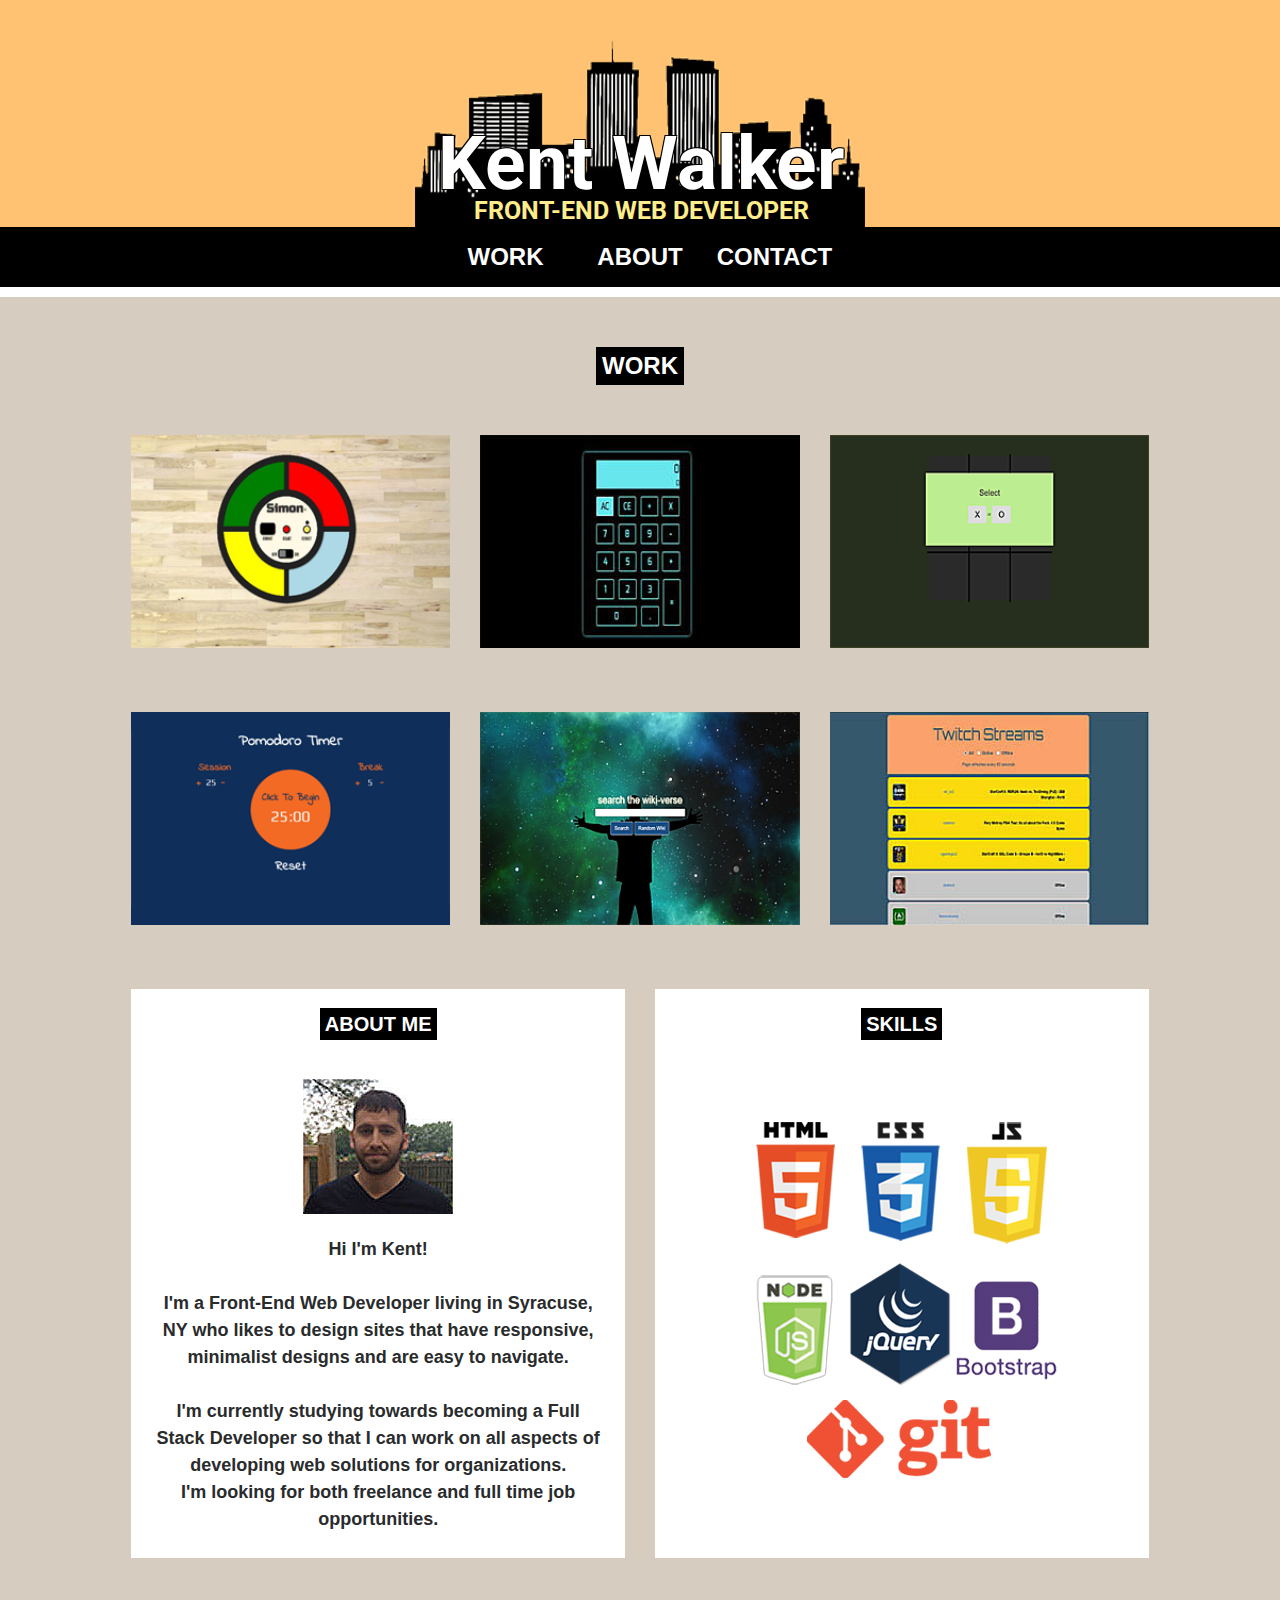
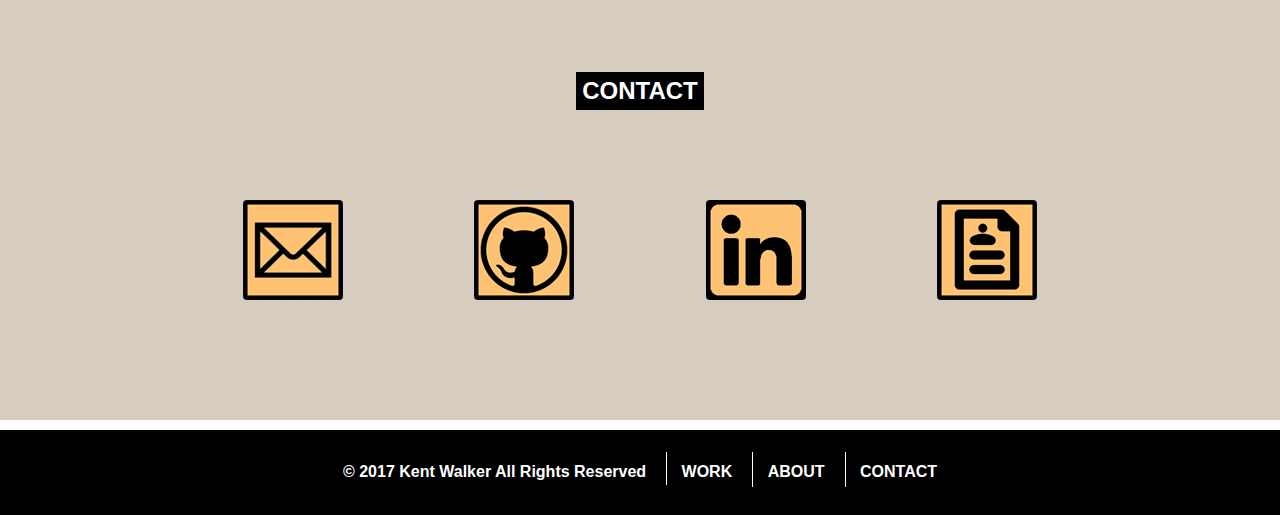
==== commit ba06c155: "Updated site logo for mobile responsiveness" ====
--- a/index.html
+++ b/index.html
@@ -14,12 +14,14 @@
 <body>
 <div class="container-fluid">
       <div id="banner">
-        <div id="sitelogo" class="text-center">
+        <div id="sitelogo">
           <div id="siteTitle">
             <p>Kent Walker</p>
             <p>FRONT-END WEB DEVELOPER</p>
           </div>
-          <img class="img-fluid" src="images/sitelogonotxt.png">
+          <div id="wrapper">
+            <img class="img-fluid" src="images/sitelogonotxt.png">
+          </div>
         </div>
       </div>
       <nav class="text-center">
--- a/css/style.css
+++ b/css/style.css
@@ -17,22 +17,29 @@
 
 }
 
-
-
 #sitelogo {
   padding-top: 2.5%;
   /*
   padding-right: 10px;*/
-  width: 440px;
+  width: 450px;
   margin: 0 auto;
   /* z-index: -100; */
   /* background-color: green; */
   position: relative;
 }
 
+#sitelogo img {
+  /* min-width: 340px; */
+}
+
+#wrapper {
+  /* width: 99%; */
+  margin: 0 auto;
+}
 
 #siteTitle p:nth-child(1) {
   font-size: 75px;
+  font-weight: bolder;
   font-family: 'Roboto', sans-serif;
   text-shadow:
 		-1px -1px 0 #000,
@@ -49,6 +56,7 @@
   font-size: 25px;
   position: absolute;
   font-family: 'Roboto', sans-serif;
+  font-weight: bolder;
   top: 87%;
   left: 13%;
   color: rgb(255, 236, 139);
@@ -538,6 +546,24 @@
     display: inline-block;
   }
 
+  #siteTitle p:nth-child(1) {
+    font-size: 63px;
+    left: 3%;
+  }
+
+  #siteTitle p:nth-child(2) {
+    font-size: 22px;
+    top: 88%;
+    left: 10%;
+  }
+
+  #sitelogo {
+    width: 370px;
+  }
+
+  /* #wrapper {
+    width:
+  } */
 }
 
 @media screen and (max-width:645px) {
